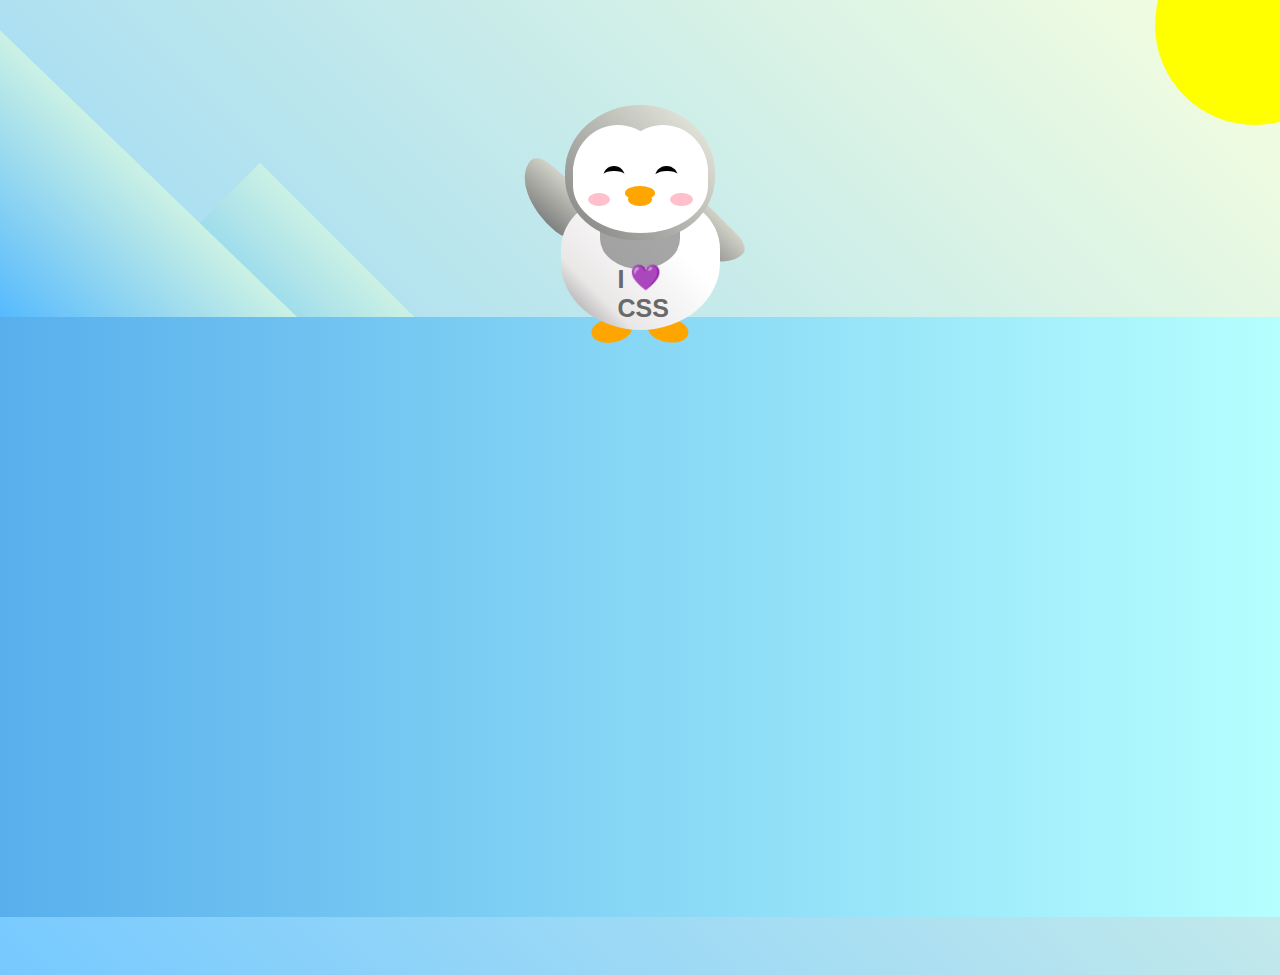
==== index.html @ e6610824 "Update and rename penguin.html to index.html" ====
<!DOCTYPE html>
<html lang="en">
  <head>
    <meta charset="UTF-8" />
    <link rel="stylesheet" href="penguin.css"/>
    <title>Penguin</title>
    <meta name="viewport" content="width=device-width, initial-scale=1.0" />
  </head>

  <body>
    <div class="left-mountain"></div>
    <div class="back-mountain"></div>
    <div class="sun"></div>
    <div class="penguin">
      <div class="penguin-head">
        <div class="face left"></div>
        <div class="face right"></div>
        <div class="chin"></div>
        <div class="eye left">
          <div class="eye-lid"></div>
        </div>
        <div class="eye right">
          <div class="eye-lid"></div>
        </div>
        <div class="blush left"></div>
        <div class="blush right"></div>
        <div class="beak top"></div>
        <div class="beak bottom"></div>
      </div>
      <div class="shirt">
        <div>💜</div>
        <p>I CSS</p>
      </div> 
      <div class="penguin-body">
        <div class="arm left"></div>
        <div class="arm right"></div>
        <div class="foot left"></div>
        <div class="foot right"></div>
      </div>
    </div>

    <div class="ground"></div>
  </body>
</html>
---- penguin.css ----
:root {
    --penguin-face: white;
    --penguin-picorna: orange;
    --penguin-skin: gray;
  }
  
  body {
    background: linear-gradient(45deg, rgb(118, 201, 255), rgb(247, 255, 222));
    margin: 0;
    padding: 0;
    width: 100%;
    height: 100vh;
    overflow: hidden;
  }
  
  .left-mountain {
    width: 300px;
    height: 300px;
    background: linear-gradient(rgb(203, 241, 228), rgb(80, 183, 255));
    position: absolute;
    transform: skew(0deg, 44deg);
    z-index: 2;
    margin-top: 100px;
  }
  
  .back-mountain {
    width: 300px;
    height: 300px;
    background: linear-gradient(rgb(203, 241, 228), rgb(47, 170, 255));
    position: absolute;
    z-index: 1;
    transform: rotate(45deg);
    left: 110px;
    top: 225px;
  }
  
  .sun {
    width: 200px;
    height: 200px;
    background-color: yellow;
    position: absolute;
    border-radius: 50%;
    top: -75px;
    right: -75px;
  }
  
  .penguin {
    width: 300px;
    height: 300px;
    margin: auto;
    margin-top: 75px;
    z-index: 4;
    position: relative;
    transition: transform 1s ease-in-out 0ms;
  }
  
  .penguin * {
    position: absolute;
  }
  
  .penguin:active {
    transform: scale(1.5);
    cursor: not-allowed;
  }
  
  .penguin-head {
    width: 50%;
    height: 45%;
    background: linear-gradient(
      45deg,
      var(--penguin-skin),
      rgb(239, 240, 228)
    );
    border-radius: 70% 70% 65% 65%;
    top: 10%;
    left: 25%;
    z-index: 1;
  }
  
  .face {
    width: 60%;
    height: 70%;
    background-color: var(--penguin-face);
    border-radius: 70% 70% 60% 60%;
    top: 15%;
  }
  
  .face.left {
    left: 5%;
  }
  
  .face.right {
    right: 5%;
  }
  
  .chin {
    width: 90%;
    height: 70%;
    background-color: var(--penguin-face);
    top: 25%;
    left: 5%;
    border-radius: 70% 70% 100% 100%;
  }
  
  .eye {
    width: 15%;
    height: 17%;
    background-color: black;
    top: 45%;
    border-radius: 50%;
  }
  
  .eye.left {
    left: 25%;
  }
  
  .eye.right {
    right: 25%;
  }
  
  .eye-lid {
    width: 150%;
    height: 100%;
    background-color: var(--penguin-face);
    top: 25%;
    left: -23%;
    border-radius: 50%;
  }
  
  .blush {
    width: 15%;
    height: 10%;
    background-color: pink;
    top: 65%;
    border-radius: 50%;
  }
  
  .blush.left {
    left: 15%;
  }
  
  .blush.right {
    right: 15%;
  }
  
  .beak {
    height: 10%;
    background-color: var(--penguin-picorna);
    border-radius: 50%;
  }
  
  .beak.top {
    width: 20%;
    top: 60%;
    left: 40%;
  }
  
  .beak.bottom {
    width: 16%;
    top: 65%;
    left: 42%;
  }
  
  .shirt {
    font: bold 25px Helvetica, sans-serif;
    top: 165px;
    left: 127.5px;
    z-index: 1;
    color: #6a6969;
  }
  
  .shirt div {
    font-weight:  initial;
    top: 22.5px;
    left: 12px;
  }
  
  .penguin-body {
    width: 53%;
    height: 45%;
    background: linear-gradient(
      45deg,
      rgb(134, 133, 133) 0%,
      rgb(234, 231, 231) 25%,
      white 67%
    );
    border-radius: 80% 80% 100% 100%;
    top: 40%;
    left: 23.5%;
  }
  
  .penguin-body::before {
    content: "";
    position: absolute;
    width: 50%;
    height: 45%;
    background-color: var(--penguin-skin);
    top: 10%;
    left: 25%;
    border-radius: 0% 0% 100% 100%;
    opacity: 70%;
  }
  
  .arm {
    width: 30%;
    height: 60%;
    background: linear-gradient(
      90deg,
      var(--penguin-skin),
      rgb(209, 210, 199)
    );
    border-radius: 30% 30% 30% 120%;
    z-index: -1;
  }
  
  .arm.left {
    top: 35%;
    left: 5%;
    transform-origin: top left; 
    transform: rotate(130deg) scaleX(-1);
    animation: 3s linear infinite wave;
  }
  
  .arm.right {
    top: 0%;
    right: -5%;
    transform: rotate(-45deg);
  }
  
  @keyframes wave {
    10% {
      transform: rotate(110deg) scaleX(-1);
    }
    20% {
      transform: rotate(130deg) scaleX(-1);
    }
    30% {
      transform: rotate(110deg) scaleX(-1);
    }
    40% {
      transform: rotate(130deg) scaleX(-1);
    }
  }
  
  .foot {
    width:  15%;
    height: 30%;
    background-color: var(--penguin-picorna);
    top: 85%;
    border-radius: 50%;
    z-index: -1;
  }
  
  .foot.left {
    left: 25%;
    transform: rotate(80deg);
  }
  
  .foot.right {
    right: 25%;
    transform: rotate(-80deg);
  }
  
  .ground {
    width: 100vw;
    height: calc(100vh - 300px);
    background: linear-gradient(90deg, rgb(88, 175, 236), rgb(182, 255, 255));
    z-index: 3;
    position: absolute;
    margin-top: -58px;
  }
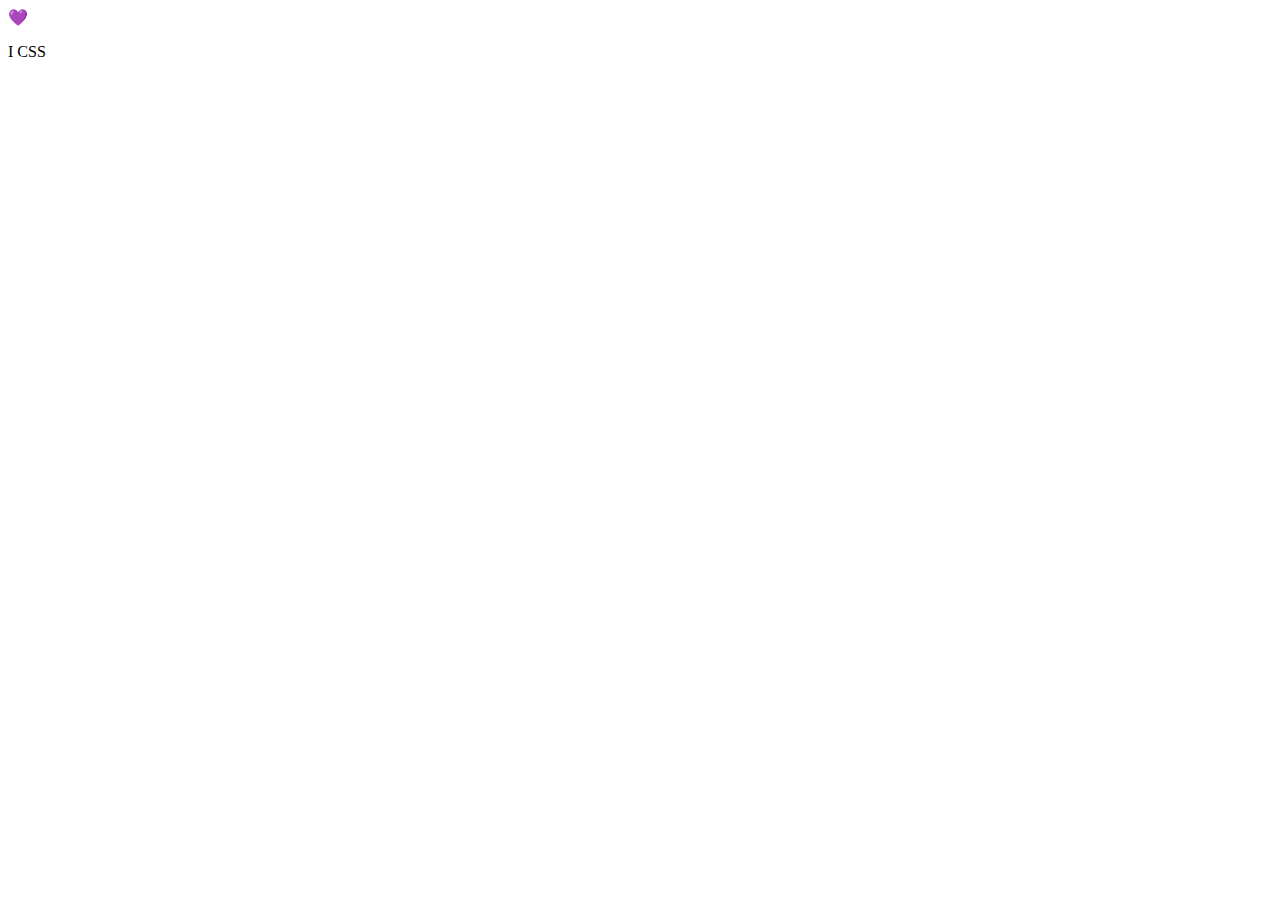
==== commit 4c16bb67: "Update index.html" ====
--- a/index.html
+++ b/index.html
@@ -2,7 +2,7 @@
 <html lang="en">
   <head>
     <meta charset="UTF-8" />
-    <link rel="stylesheet" href="penguin.css"/>
+    <link rel="stylesheet" href="styles.css"/>
     <title>Penguin</title>
     <meta name="viewport" content="width=device-width, initial-scale=1.0" />
   </head>
